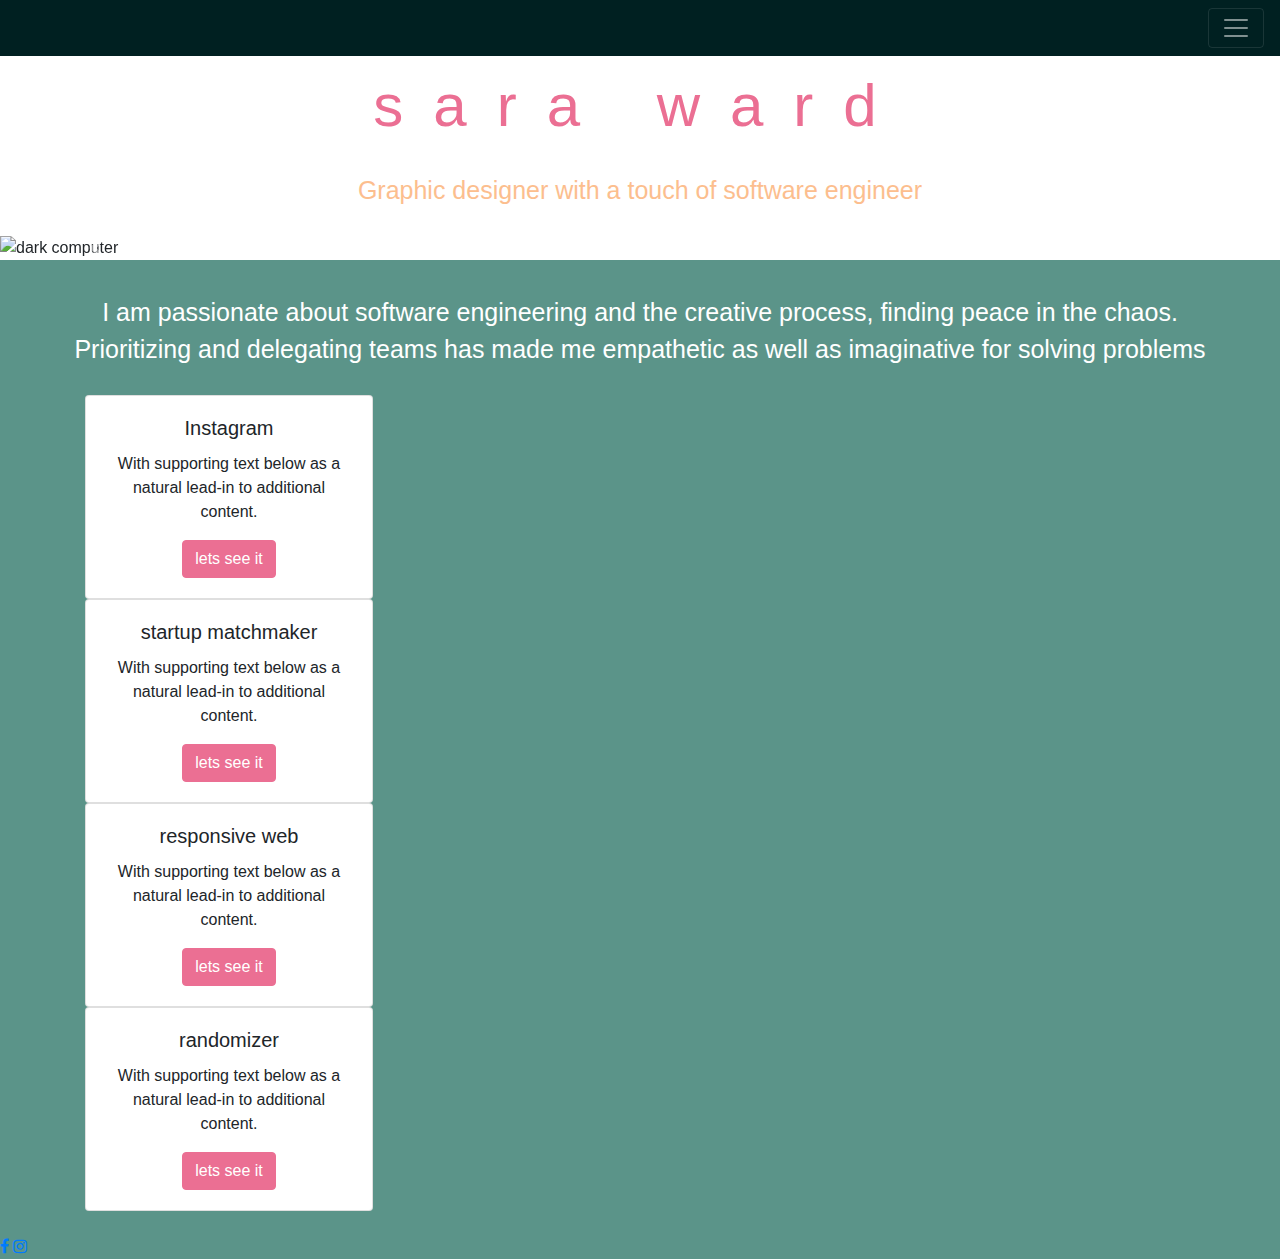
==== index.html @ 50c4d7bb "fingers crossed" ====
<!DOCTYPE html>
<html lang="en">
  <head>
    <meta charset="UTF-8" />
    <meta name="viewport" content="width=device-width, initial-scale=1.0" />
    <link rel="stylesheet" href="https://stackpath.bootstrapcdn.com/bootstrap/4.5.2/css/bootstrap.min.css" integrity="sha384-JcKb8q3iqJ61gNV9KGb8thSsNjpSL0n8PARn9HuZOnIxN0hoP+VmmDGMN5t9UJ0Z" crossorigin="anonymous">
    <link rel="stylesheet" href="styles.css" />
    <title>sara ward</title>
    <script src="https://cdnjs.cloudflare.com/ajax/libs/jquery/3.5.1/jquery.min.js"></script>
  </head>
  <body>
      <header>

        <nav class="navbar navbar-dark">
            <a class="navbar-brand" href="#"></a>
            <button class="navbar-toggler" type="button" data-toggle="collapse" data-target="#navbarSupportedContent" aria-controls="navbarSupportedContent" aria-expanded="false" aria-label="Toggle navigation">
              <span class="navbar-toggler-icon"></span>
            </button>
          
            <div class="collapse navbar-collapse" id="navbarSupportedContent">
              <ul class="navbar-nav mr-auto">
                <li class="nav-item active">
                  <a class="nav-link" href="#">home <span class="sr-only">(current)</span></a>
                </li>
                <li class="nav-item">
                  <a class="nav-link" href="#">about me</a>
                </li>
                <li class="nav-item">
                    <a class="nav-link" href="#">work</a>
                  </li>
              </ul>
          </nav>
        <!-- <div class= "heading"> -->
            <!-- logo goes here -->
        <!-- </div>
        <p>work</p>
        <p>about me</p> -->
      </header>

    <div class="welcome">
    <p id="yo">sara ward
    <p id="intro">Graphic designer with a touch of software engineer</p>
    </div>

    <div id="carouselExampleControls" class="carousel slide" data-ride="carousel">
      <div class="carousel-inner">
        <div class="carousel-item active">
          <img src="https://images.unsplash.com/photo-1505238680356-667803448bb6?ixlib=rb-1.2.1&ixid=eyJhcHBfaWQiOjEyMDd9&auto=format&fit=crop&w=2550&q=80" class="d-block w-100" alt="dark computer">
        </div>
        <div class="carousel-item">
          <img src="https://images.unsplash.com/photo-1516905041604-7935af78f572?ixlib=rb-1.2.1&ixid=eyJhcHBfaWQiOjEyMDd9&auto=format&fit=crop&w=2550&q=80" class="d-block w-100" alt="coffee and keyboards">
        </div>
        <div class="carousel-item">
          <img src="https://images.unsplash.com/photo-1497091071254-cc9b2ba7c48a?ixlib=rb-1.2.1&ixid=eyJhcHBfaWQiOjEyMDd9&auto=format&fit=crop&w=2553&q=80" class="d-block w-100" alt="drawing">
        </div>
      </div>
      <a class="carousel-control-prev" href="#carouselExampleControls" role="button" data-slide="prev">
        <span class="carousel-control-prev-icon" aria-hidden="true"></span>
        <span class="sr-only">Previous</span>
      </a>
      <a class="carousel-control-next" href="#carouselExampleControls" role="button" data-slide="next">
        <span class="carousel-control-next-icon" aria-hidden="true"></span>
        <span class="sr-only">Next</span>
      </a>
    </div>


<div class="deets">
    <br/>    
    <p class = "words">I am passionate about software engineering and 
    the creative process, finding peace in the chaos.<br /> Prioritizing and delegating 
    teams has made me empathetic as well as imaginative for solving problems</p>

<div class="container">
  <div class="instagram">
    <div class="card text-center" style="width: 18rem;">
        <div class="card-body">
            <h5 class="card-title">Instagram</h5>
            <p class="card-text">With supporting text below as a natural lead-in to additional content.</p>
            <a href="https://res.cloudinary.com/jkeohan/image/upload/v1582134376/Screen_Shot_2020-01-30_at_8.57.12_AM_cnrvug.png" class="btn btn-primary">lets see it</a>
        </div>
    </div>
</div>

<div class="startup">
    <div class="card text-center" style="width: 18rem;">
        <div class="card-body">
            <h5 class="card-title">startup matchmaker</h5>
            <p class="card-text">With supporting text below as a natural lead-in to additional content.</p>
            <a href="https://ibb.co/9nCDLZp" class="btn btn-primary">lets see it</a>
        </div>
    </div>
  </div>

  <div class="responsive">
    <div class="card text-center" style="width: 18rem;">
        <div class="card-body">
            <h5 class="card-title">responsive web</h5>
            <p class="card-text">With supporting text below as a natural lead-in to additional content.</p>
            <a href="#" class="btn btn-primary">lets see it</a>
        </div>
    </div>
  </div>

  <div class="randomizer">
    <div class="card text-center" style="width: 18rem;">
        <div class="card-body">
            <h5 class="card-title">randomizer</h5>
            <p class="card-text">With supporting text below as a natural lead-in to additional content.</p>
            <a href="#" class="btn btn-primary">lets see it</a>
        </div>
    </div>
    </div>
</div>

<br />

<footer class="footer">
  <link rel="stylesheet" href="https://cdnjs.cloudflare.com/ajax/libs/font-awesome/4.7.0/css/font-awesome.min.css">
  <a href="https://www.facebook.com/sara.ward.56" class="fa fa-facebook"></a>
  <a href="https://www.instagram.com/_quesarasera/?hl=en" class="fa fa-instagram"></a>
</footer>

  </body>
  <script src="https://cdnjs.cloudflare.com/ajax/libs/jquery/3.5.1/jquery.min.js"></script>
  <script src="portfolio.js" charset="utf-8"></script>
  <script src="https://cdn.jsdelivr.net/npm/popper.js@1.16.1/dist/umd/popper.min.js" integrity="sha384-9/reFTGAW83EW2RDu2S0VKaIzap3H66lZH81PoYlFhbGU+6BZp6G7niu735Sk7lN" crossorigin="anonymous"></script>
  <script src="https://stackpath.bootstrapcdn.com/bootstrap/4.5.2/js/bootstrap.min.js" integrity="sha384-B4gt1jrGC7Jh4AgTPSdUtOBvfO8shuf57BaghqFfPlYxofvL8/KUEfYiJOMMV+rV" crossorigin="anonymous"></script>


  </html>
---- styles.css ----
html{
      font-family: sans serif -apple-system, BlinkMacSystemFont, 'Segoe UI', Roboto, Oxygen, Ubuntu, Cantarell, 'Open Sans', 'Helvetica Neue', sans-serif
  }
  
  #yo {
    color: #eb6f93;;
    font-size: 60px;
    font-weight: 90;
    letter-spacing: 30px;
    text-align: center;
  }
nav.navbar{
    background-color: #002021;
    color:#027a74;
}
.peace {
 height: 80px;
 width: 10%;

}
  div.welcome {
    /* background-color: #ff0022; */
    text-align: center;
    padding: 5px;
    width: 100%;
    font-weight: 90;
  }

  #intro {
    color: #FCBE8E;
    font-size: 25px;
    padding: 5px;
  }

.words {
    text-align: center;
    color: white;
    font-size: 25px;
    background-color: #5B9489;
    font-weight: 90;
    padding: 10px;
}


.deets {
    background-color: #5B9489;
    align-content: center;
}
.btn-primary {
  color: #fff;
  background-color: #eb6f93;
  border-color: #eb6f93;
}
.btn-primary:hover {
  background-color: red;
  border-color: red;
}

@media screen and (max-width: 425px) {
div.container {
    display: grid;
    align-items: center;
    justify-items: center;
    grid-gap: 10px;
    flex-direction: row;
    grid-template-columns: 1fr;
    grid-template-rows: 1fr 1fr 1fr;
    background-color: #5B9489;
    /* height: 100%; */
    }

div.instagram {
  align-self: center;
  justify-self: center;

}


  .footer {
    background-color: #002021;
    color: #027a74;
    font-size: 25px;
    padding: 10px

  }
  
      @media screen and (min-width: 768px) {

      div.container {
          display: grid;
          align-items: center;
          justify-items: center;
          grid-gap: 10px;
          flex-direction: row;
          grid-template-columns: 1fr 1fr 1fr;
          grid-template-rows: 1fr 1fr;
          background-color: #5B9489;
          height: 100%;
          }

 
          div.instagram {
            align-self: center;
            justify-self: center;

          }

.footer {
    background-color: #002021;
    color: #027a74;
    font-size: 25px;
    padding: 10px;
    justify-items: center;
    margin-left: auto;
    margin-right: auto;;
              }

   }

/* @media screen and (max-width: 1024px){

  nav.navbar{
    background-color: #002021;
    color:#027a74;
} */

/* 
  div.container {
    display: grid;
    align-items: center;
    grid-gap: 10px;
    flex-direction: row;
    grid-template-columns: 1fr 1fr 1fr 1fr;
    grid-template-rows: 1fr;
    background-color: #5B9489;
    height: 100%;
    } */
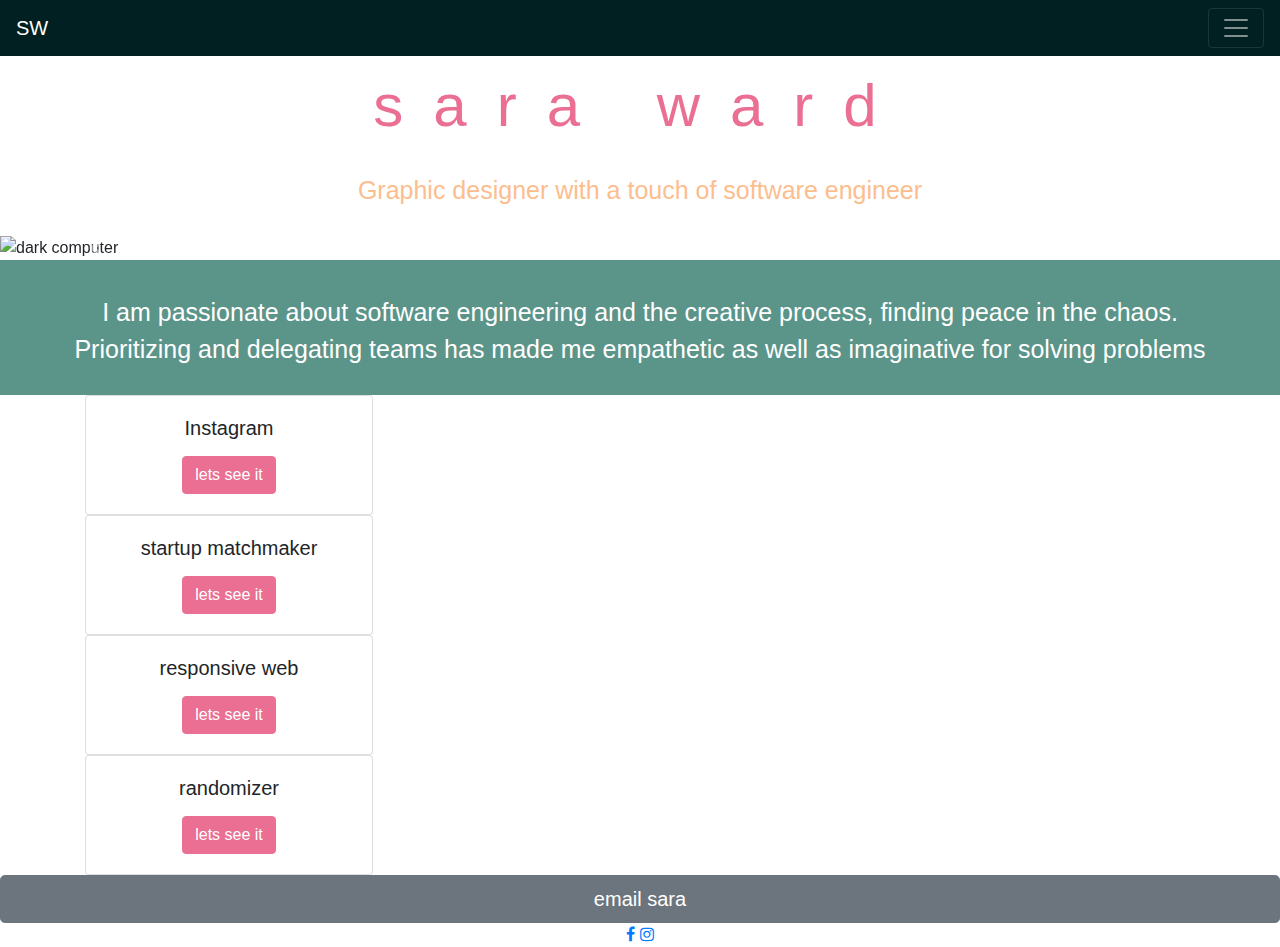
==== commit 1dd2df9a: "for the love..." ====
--- a/index.html
+++ b/index.html
@@ -12,8 +12,8 @@
       <header>
 
         <nav class="navbar navbar-dark">
-            <a class="navbar-brand" href="#"></a>
-            <button class="navbar-toggler" type="button" data-toggle="collapse" data-target="#navbarSupportedContent" aria-controls="navbarSupportedContent" aria-expanded="false" aria-label="Toggle navigation">
+          <a class="navbar-brand" href="#">SW</a>  
+             <button class="navbar-toggler" type="button" data-toggle="collapse" data-target="#navbarSupportedContent" aria-controls="navbarSupportedContent" aria-expanded="false" aria-label="Toggle navigation">
               <span class="navbar-toggler-icon"></span>
             </button>
           
@@ -30,15 +30,10 @@
                   </li>
               </ul>
           </nav>
-        <!-- <div class= "heading"> -->
-            <!-- logo goes here -->
-        <!-- </div>
-        <p>work</p>
-        <p>about me</p> -->
       </header>
 
     <div class="welcome">
-    <p id="yo">sara ward
+    <p id="yo">sara ward</p>
     <p id="intro">Graphic designer with a touch of software engineer</p>
     </div>
 
@@ -48,7 +43,7 @@
           <img src="https://images.unsplash.com/photo-1505238680356-667803448bb6?ixlib=rb-1.2.1&ixid=eyJhcHBfaWQiOjEyMDd9&auto=format&fit=crop&w=2550&q=80" class="d-block w-100" alt="dark computer">
         </div>
         <div class="carousel-item">
-          <img src="https://images.unsplash.com/photo-1516905041604-7935af78f572?ixlib=rb-1.2.1&ixid=eyJhcHBfaWQiOjEyMDd9&auto=format&fit=crop&w=2550&q=80" class="d-block w-100" alt="coffee and keyboards">
+          <img src="https://images.unsplash.com/photo-1547027072-332f09bd6bb3?ixlib=rb-1.2.1&ixid=eyJhcHBfaWQiOjEyMDd9&auto=format&fit=crop&w=2250&q=80" class="d-block w-100" alt="coffee and keyboards">
         </div>
         <div class="carousel-item">
           <img src="https://images.unsplash.com/photo-1497091071254-cc9b2ba7c48a?ixlib=rb-1.2.1&ixid=eyJhcHBfaWQiOjEyMDd9&auto=format&fit=crop&w=2553&q=80" class="d-block w-100" alt="drawing">
@@ -69,56 +64,63 @@
     <br/>    
     <p class = "words">I am passionate about software engineering and 
     the creative process, finding peace in the chaos.<br /> Prioritizing and delegating 
-    teams has made me empathetic as well as imaginative for solving problems</p>
+    teams has made me empathetic as well as imaginative for solving problems</p></div>
+
+<main>
+
+</main>
 
 <div class="container">
-  <div class="instagram">
+  <!-- <div class="instagram"> -->
     <div class="card text-center" style="width: 18rem;">
         <div class="card-body">
             <h5 class="card-title">Instagram</h5>
-            <p class="card-text">With supporting text below as a natural lead-in to additional content.</p>
-            <a href="https://res.cloudinary.com/jkeohan/image/upload/v1582134376/Screen_Shot_2020-01-30_at_8.57.12_AM_cnrvug.png" class="btn btn-primary">lets see it</a>
-        </div>
+            <p class="card-text"></p>
+            <a href="#" class="btn btn-primary">lets see it</a>
+        <!-- </div> -->
     </div>
 </div>
 
-<div class="startup">
+<!-- <div class="startup"> -->
     <div class="card text-center" style="width: 18rem;">
         <div class="card-body">
             <h5 class="card-title">startup matchmaker</h5>
-            <p class="card-text">With supporting text below as a natural lead-in to additional content.</p>
-            <a href="https://ibb.co/9nCDLZp" class="btn btn-primary">lets see it</a>
-        </div>
+            <p class="card-text"></p>
+            <a href="#" class="btn btn-primary">lets see it</a>
+        <!-- </div> -->
     </div>
   </div>
 
-  <div class="responsive">
+  <!-- <div class="responsive"> -->
     <div class="card text-center" style="width: 18rem;">
         <div class="card-body">
             <h5 class="card-title">responsive web</h5>
-            <p class="card-text">With supporting text below as a natural lead-in to additional content.</p>
+            <p class="card-text"></p>
             <a href="#" class="btn btn-primary">lets see it</a>
-        </div>
+        <!-- </div> -->
     </div>
   </div>
 
-  <div class="randomizer">
+  <!-- <div class="randomizer"> -->
     <div class="card text-center" style="width: 18rem;">
         <div class="card-body">
             <h5 class="card-title">randomizer</h5>
-            <p class="card-text">With supporting text below as a natural lead-in to additional content.</p>
+            <p class="card-text"></p>
             <a href="#" class="btn btn-primary">lets see it</a>
-        </div>
+        <!-- </div> -->
     </div>
     </div>
-</div>
+    </div>
+</main>
 
-<br />
+<a type="button" class="btn btn-secondary btn-lg btn-block" a href="mailto:sara.c.ward@gmail.com" img src="https://ibb.co/nsT6JRh">email sara</a></button>
 
 <footer class="footer">
-  <link rel="stylesheet" href="https://cdnjs.cloudflare.com/ajax/libs/font-awesome/4.7.0/css/font-awesome.min.css">
+  <center>
+  <link rel="stylesheet" href="https://cdnjs.cloudflare.com/ajax/libs/font-awesome/4.7.0/css/font-awesome.min.css" />
   <a href="https://www.facebook.com/sara.ward.56" class="fa fa-facebook"></a>
   <a href="https://www.instagram.com/_quesarasera/?hl=en" class="fa fa-instagram"></a>
+  </center>
 </footer>
 
   </body>
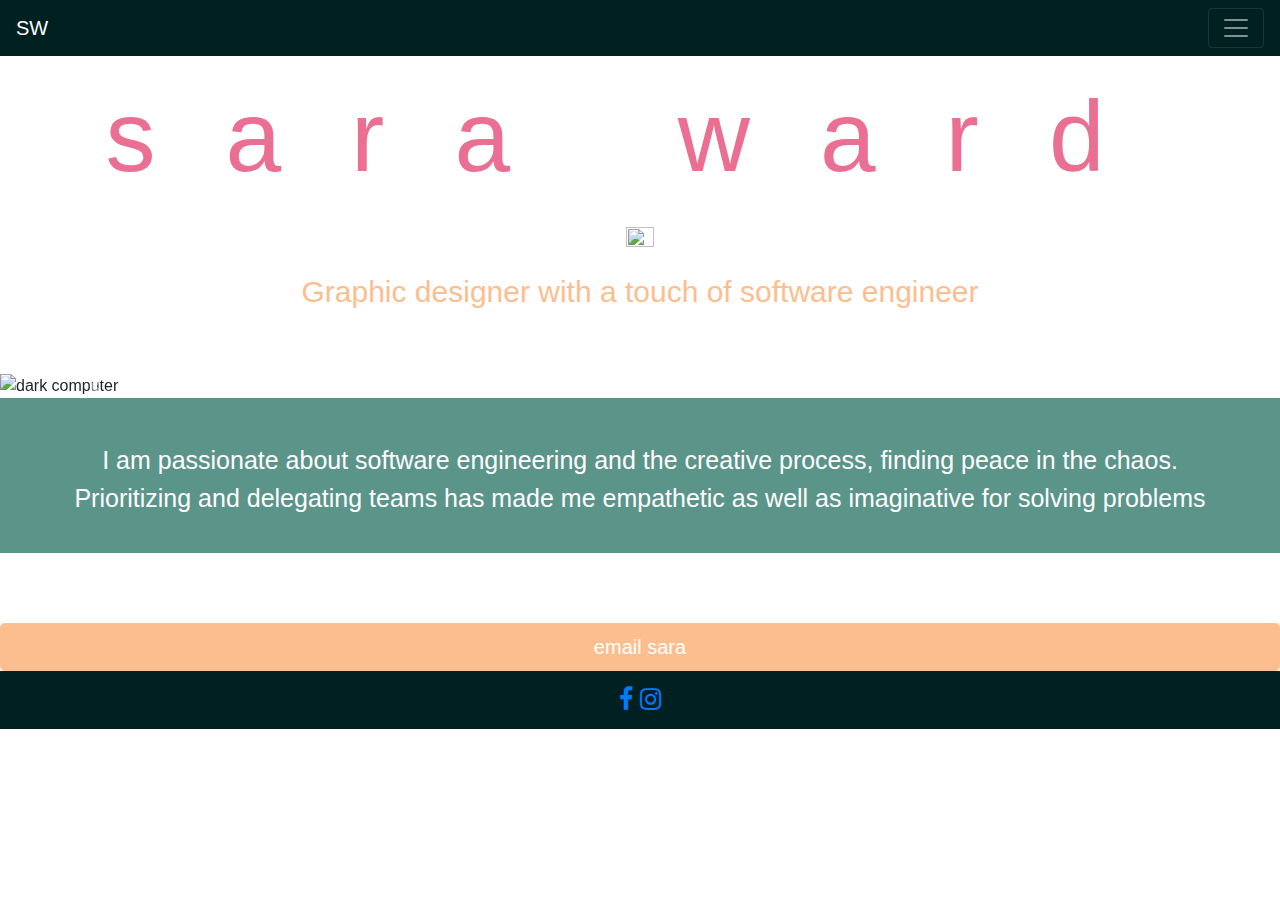
==== commit b79933ad: "tiny edits on my name" ====
--- a/index.html
+++ b/index.html
@@ -10,9 +10,8 @@
   </head>
   <body>
       <header>
-
         <nav class="navbar navbar-dark">
-          <a class="navbar-brand" href="#">SW</a>  
+          <a class="navbar-brand" href="#"> SW </a>  
              <button class="navbar-toggler" type="button" data-toggle="collapse" data-target="#navbarSupportedContent" aria-controls="navbarSupportedContent" aria-expanded="false" aria-label="Toggle navigation">
               <span class="navbar-toggler-icon"></span>
             </button>
@@ -34,8 +33,11 @@
 
     <div class="welcome">
     <p id="yo">sara ward</p>
+    <img class="peace" src="https://cdn.shopify.com/s/files/1/1394/8129/t/29/assets/pay_now.gif?2506">
     <p id="intro">Graphic designer with a touch of software engineer</p>
     </div>
+
+<br />
 
     <div id="carouselExampleControls" class="carousel slide" data-ride="carousel">
       <div class="carousel-inner">
@@ -71,47 +73,66 @@
 </main>
 
 <div class="container">
-  <!-- <div class="instagram"> -->
+  <!-- <div class="instagram">
     <div class="card text-center" style="width: 18rem;">
         <div class="card-body">
             <h5 class="card-title">Instagram</h5>
             <p class="card-text"></p>
             <a href="#" class="btn btn-primary">lets see it</a>
-        <!-- </div> -->
+        </div>
     </div>
 </div>
 
-<!-- <div class="startup"> -->
+<div class="startup">
     <div class="card text-center" style="width: 18rem;">
         <div class="card-body">
             <h5 class="card-title">startup matchmaker</h5>
             <p class="card-text"></p>
             <a href="#" class="btn btn-primary">lets see it</a>
-        <!-- </div> -->
+        </div>
     </div>
   </div>
 
-  <!-- <div class="responsive"> -->
+  <div class="responsive">
     <div class="card text-center" style="width: 18rem;">
         <div class="card-body">
             <h5 class="card-title">responsive web</h5>
             <p class="card-text"></p>
             <a href="#" class="btn btn-primary">lets see it</a>
-        <!-- </div> -->
+        </div>
     </div>
-  </div>
+  </div> -->
 
-  <!-- <div class="randomizer"> -->
+  <!-- <div class="randomizer">
     <div class="card text-center" style="width: 18rem;">
         <div class="card-body">
             <h5 class="card-title">randomizer</h5>
             <p class="card-text"></p>
             <a href="#" class="btn btn-primary">lets see it</a>
-        <!-- </div> -->
-    </div>
+        </div>
+    </div> -->
     </div>
     </div>
 </main>
+
+<!-- <a type="button" class="btn btn-secondary btn-lg btn-block" a href="mailto:sara.c.ward@gmail.com" img src="https://ibb.co/nsT6JRh">email sara</a></button>
+
+<footer class="footer">
+  <center>
+  <link rel="stylesheet" href="https://cdnjs.cloudflare.com/ajax/libs/font-awesome/4.7.0/css/font-awesome.min.css" />
+  <a href="https://www.facebook.com/sara.ward.56" class="fa fa-facebook"></a>
+  <a href="https://www.instagram.com/_quesarasera/?hl=en" class="fa fa-instagram"></a>
+  </center>
+</footer> -->
+
+  </body>
+  <script src="https://cdnjs.cloudflare.com/ajax/libs/jquery/3.5.1/jquery.min.js"></script>
+  <script src="portfolio.js" charset="utf-8"></script>
+  <script src="https://cdn.jsdelivr.net/npm/popper.js@1.16.1/dist/umd/popper.min.js" integrity="sha384-9/reFTGAW83EW2RDu2S0VKaIzap3H66lZH81PoYlFhbGU+6BZp6G7niu735Sk7lN" crossorigin="anonymous"></script>
+  <script src="https://stackpath.bootstrapcdn.com/bootstrap/4.5.2/js/bootstrap.min.js" integrity="sha384-B4gt1jrGC7Jh4AgTPSdUtOBvfO8shuf57BaghqFfPlYxofvL8/KUEfYiJOMMV+rV" crossorigin="anonymous"></script>
+
+
+  </html>
 
 <a type="button" class="btn btn-secondary btn-lg btn-block" a href="mailto:sara.c.ward@gmail.com" img src="https://ibb.co/nsT6JRh">email sara</a></button>
 
--- a/styles.css
+++ b/styles.css
@@ -1,52 +1,63 @@
+html {
+  font-family: sans serif -apple-system, BlinkMacSystemFont, "Segoe UI", Roboto,
+    Oxygen, Ubuntu, Cantarell, "Open Sans", "Helvetica Neue", sans-serif;
+}
 
-  html{
-      font-family: sans serif -apple-system, BlinkMacSystemFont, 'Segoe UI', Roboto, Oxygen, Ubuntu, Cantarell, 'Open Sans', 'Helvetica Neue', sans-serif
-  }
-  
-  #yo {
-    color: #eb6f93;;
-    font-size: 60px;
-    font-weight: 90;
-    letter-spacing: 30px;
-    text-align: center;
-  }
-nav.navbar{
-    background-color: #002021;
-    color:#027a74;
+#yo {
+  color: #eb6f93;
+  font-size: 60px;
+  font-weight: 90;
+  letter-spacing: 30px;
+  text-align: center;
+}
+nav.navbar {
+  background-color: #002021;
+  color: #027a74;
 }
 .peace {
- height: 80px;
- width: 10%;
+  height: 80px;
+  width: 10%;
+}
+div.welcome {
+  /* background-color: #ff0022; */
+  text-align: center;
+  padding: 5px;
+  width: 100%;
+  font-weight: 90;
+}
 
+#intro {
+  color: #fcbe8e;
+  font-size: 25px;
+  padding: 5px;
+  font-weight: normal;
 }
-  div.welcome {
-    /* background-color: #ff0022; */
-    text-align: center;
-    padding: 5px;
-    width: 100%;
-    font-weight: 90;
-  }
 
-  #intro {
-    color: #FCBE8E;
-    font-size: 25px;
-    padding: 5px;
-  }
+.peace {
+  width: 20%;
+  height: 20%;
+}
 
 .words {
-    text-align: center;
-    color: white;
-    font-size: 25px;
-    background-color: #5B9489;
-    font-weight: 90;
-    padding: 10px;
+  text-align: center;
+  color: white;
+  font-size: 25px;
+  background-color: #5b9489;
+  font-weight: 90;
+  padding: 10px;
 }
 
+.deets {
+  background-color: #5b9489;
+  align-content: center;
+  padding: 10px;
+}
 
-.deets {
-    background-color: #5B9489;
-    align-content: center;
+.card-img-top {
+  height: 155px;
+  object-fit: cover;
 }
+
 .btn-primary {
   color: #fff;
   background-color: #eb6f93;
@@ -57,8 +68,31 @@
   border-color: red;
 }
 
+.btn-secondary {
+  background-color: #fcbe8e;
+  border-color: #fcbe8e;
+  width: 100%;
+}
+
+.btn-secondary:hover {
+  background-color: red;
+  border-color: red;
+}
+
+.container {
+  text-align: center;
+}
+.footer {
+  background-color: #002021;
+  color: #027a74;
+  font-size: 25px;
+  padding: 10px;
+  justify-items: center;
+  width: 100%;
+}
+
 @media screen and (max-width: 425px) {
-div.container {
+  div.container {
     display: grid;
     align-items: center;
     justify-items: center;
@@ -66,73 +100,95 @@
     flex-direction: row;
     grid-template-columns: 1fr;
     grid-template-rows: 1fr 1fr 1fr;
-    background-color: #5B9489;
-    /* height: 100%; */
-    }
+    background-color: #5b9489;
+    height: 100%;
+    padding: 10px 0px 30px 0px;
+  }
 
-div.instagram {
-  align-self: center;
-  justify-self: center;
+  .peace {
+    width: 40%;
+    height: 40%;
+  }
 
-}
-
+  div.instagram {
+    align-self: center;
+    justify-self: center;
+  }
 
   .footer {
     background-color: #002021;
-    color: #027a74;
-    font-size: 25px;
-    padding: 10px
-
-  }
-  
-      @media screen and (min-width: 768px) {
-
-      div.container {
-          display: grid;
-          align-items: center;
-          justify-items: center;
-          grid-gap: 10px;
-          flex-direction: row;
-          grid-template-columns: 1fr 1fr 1fr;
-          grid-template-rows: 1fr 1fr;
-          background-color: #5B9489;
-          height: 100%;
-          }
-
- 
-          div.instagram {
-            align-self: center;
-            justify-self: center;
-
-          }
-
-.footer {
-    background-color: #002021;
+    justify-items: center;
     color: #027a74;
     font-size: 25px;
     padding: 10px;
-    justify-items: center;
-    margin-left: auto;
-    margin-right: auto;;
-              }
+  }
+}
 
-   }
-
-/* @media screen and (max-width: 1024px){
-
-  nav.navbar{
-    background-color: #002021;
-    color:#027a74;
+/* footer.fa.fa-facebook {
+  align-self: center;
+  justify-items: center;
 } */
 
-/* 
+@media screen and (min-width: 768px) {
   div.container {
     display: grid;
     align-items: center;
+    justify-items: center;
     grid-gap: 10px;
     flex-direction: row;
-    grid-template-columns: 1fr 1fr 1fr 1fr;
-    grid-template-rows: 1fr;
-    background-color: #5B9489;
+    grid-template-columns: 1fr 1fr;
+    grid-template-rows: 1fr 1fr;
     height: 100%;
-    } */+    padding: 30px;
+  }
+
+  #yo {
+    color: #eb6f93;
+    font-size: 100px;
+  }
+
+  .peace {
+    width: 20%;
+    height: 20%;
+  }
+
+  #intro {
+    color: #fcbe8e;
+    font-size: 30px;
+    padding: 15px;
+    margin: 20px
+    font-weight: normal;
+  }
+  /* 
+  div.instagram {
+    align-self: center;
+    justify-self: center;
+  } */
+}
+
+@media screen and (min-width: 1024px) {
+  div.container {
+    display: grid;
+    align-items: center;
+    justify-items: center;
+    grid-gap: 10px;
+    flex-direction: row;
+    grid-template-columns: 1fr 1fr;
+    grid-template-rows: 1fr 1fr;
+    height: 100%;
+  }
+
+  #yo {
+    color: #eb6f93;
+    font-size: 100px;
+    font-weight: 120;
+    letter-spacing: 70px;
+    text-align: center;
+  }
+
+
+  .peace {
+    width: 15%;
+    height: 15%;
+  }
+}
